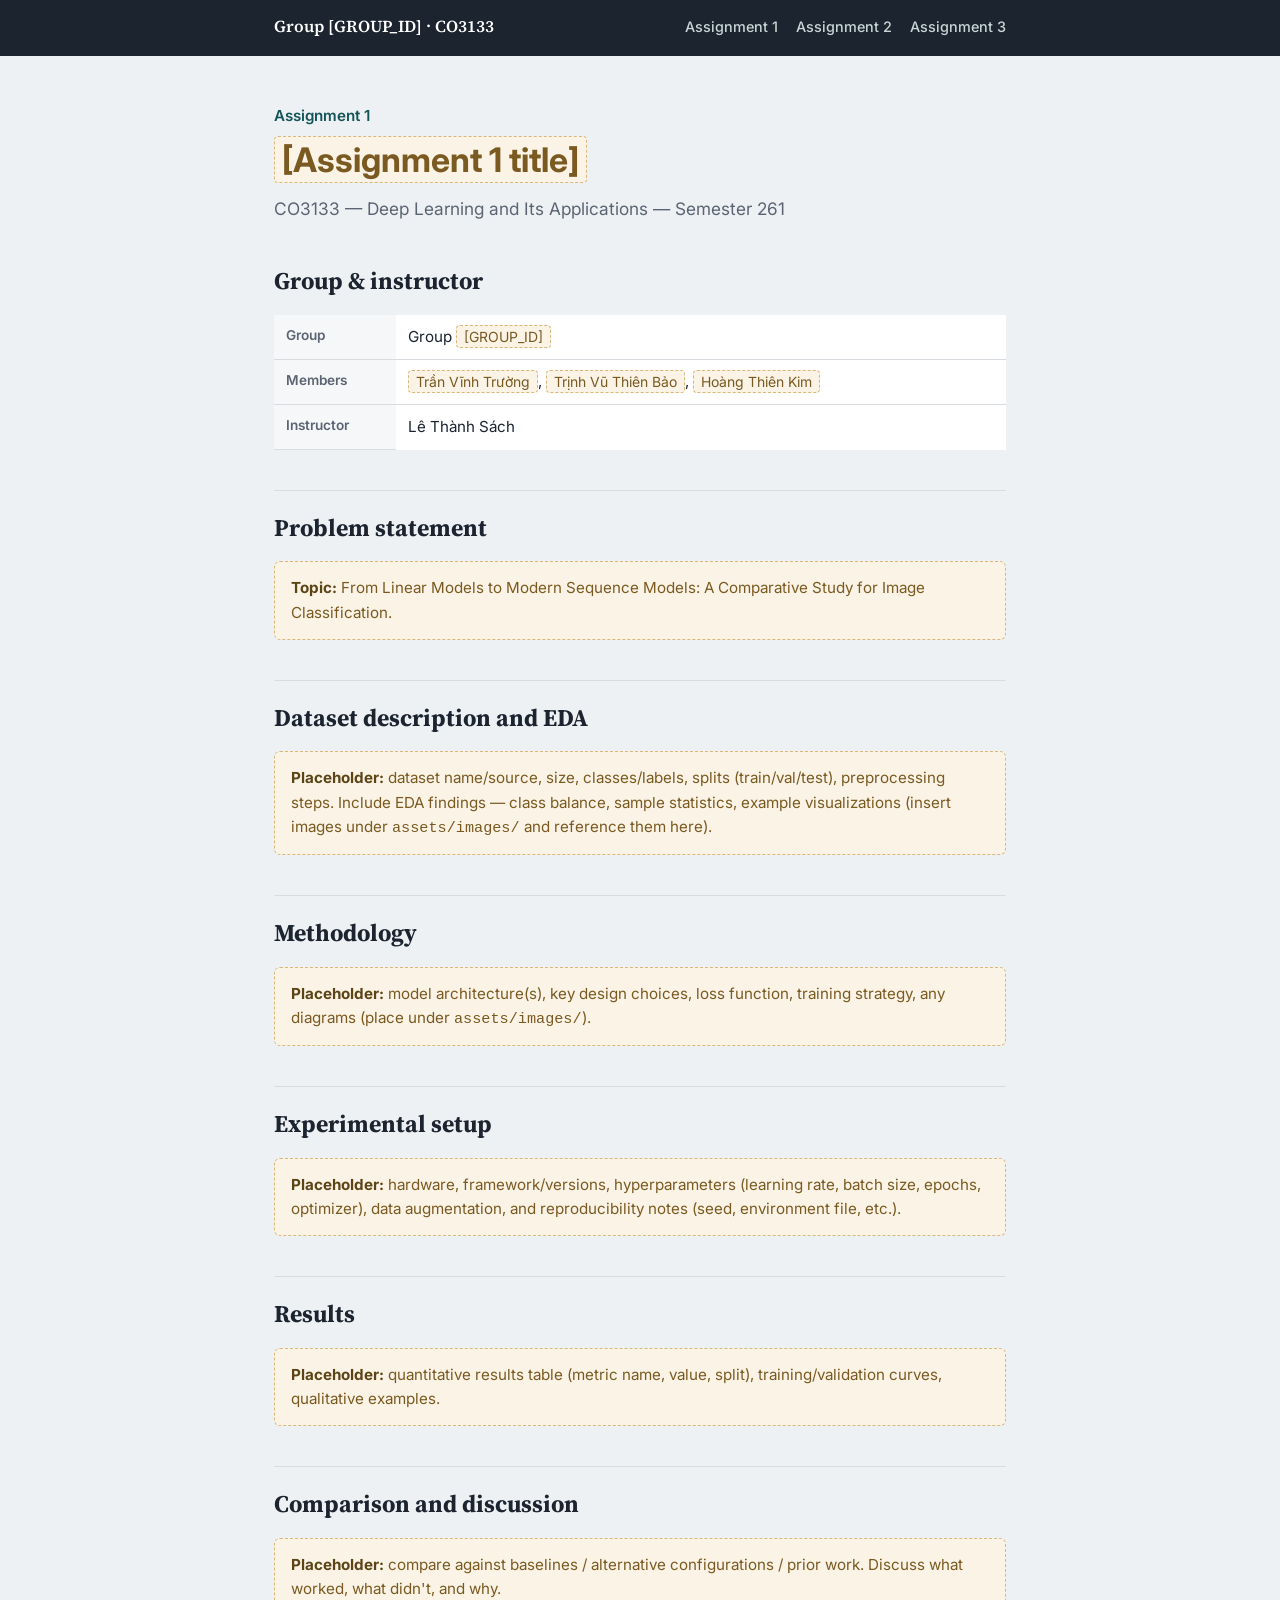
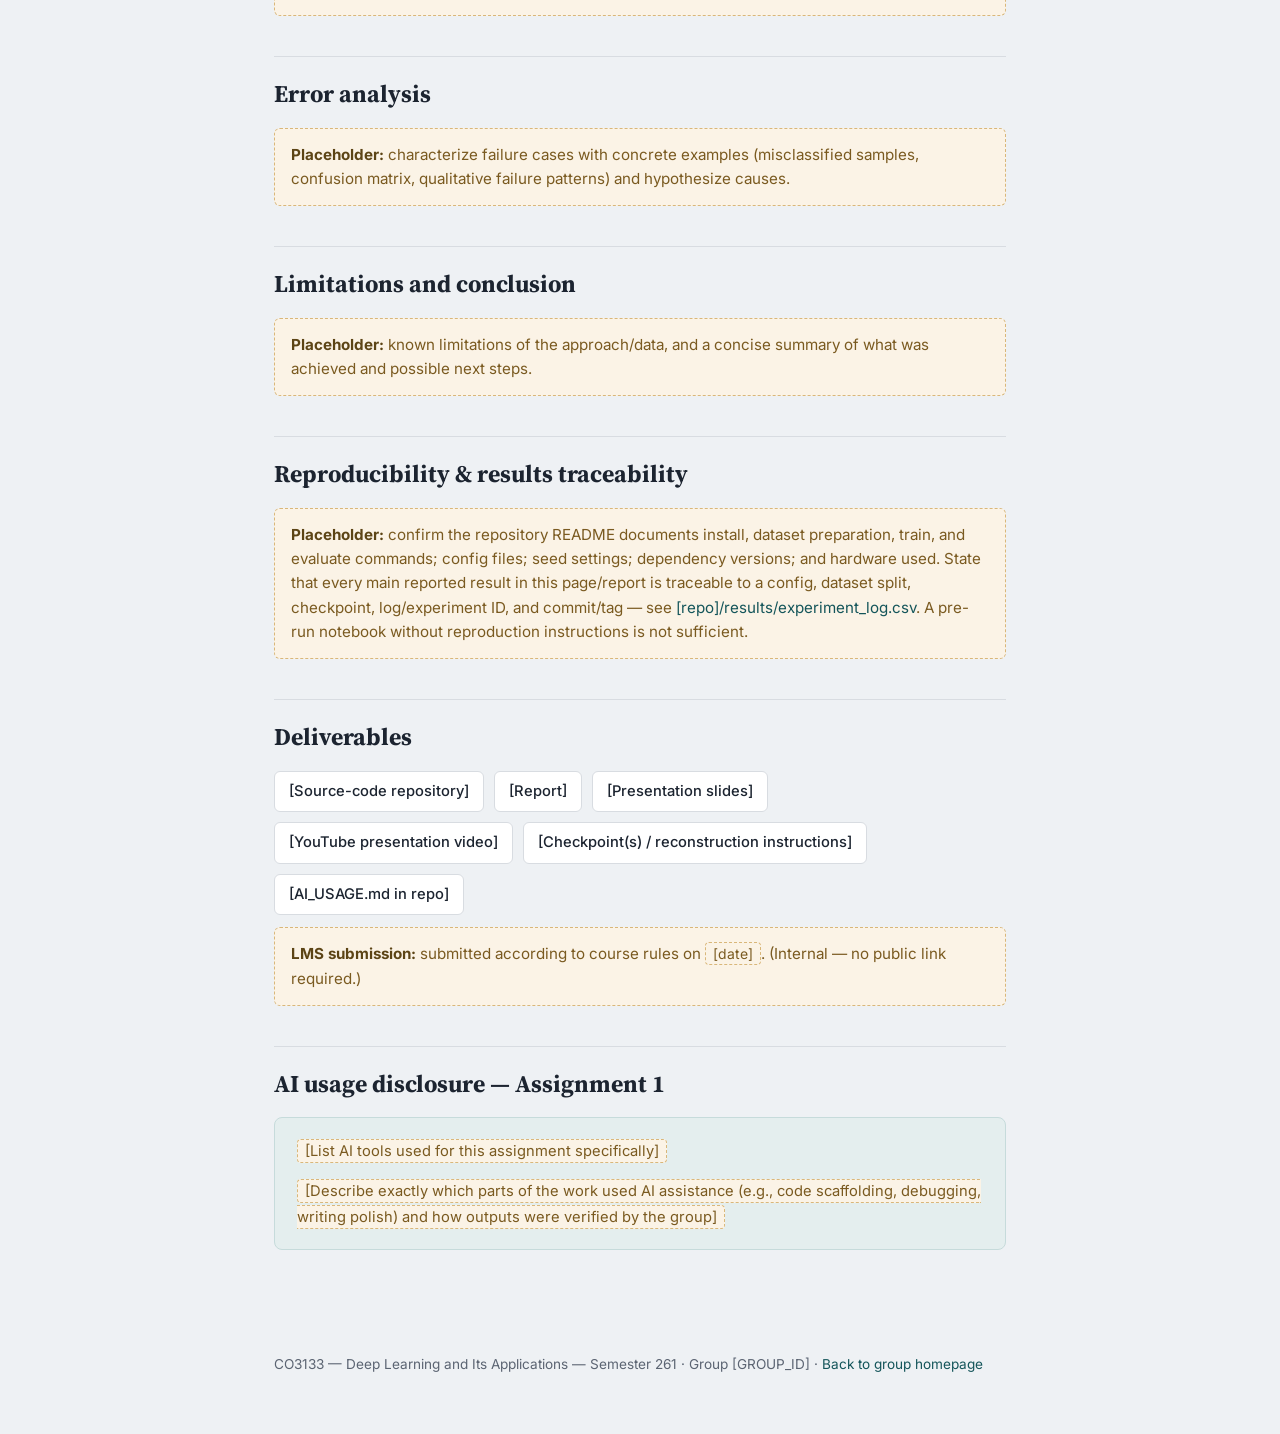
==== assignment1.html @ ea53630e "landing page initialization" ====
<!DOCTYPE html>
<html lang="en">
<head>
<meta charset="UTF-8">
<meta name="viewport" content="width=device-width, initial-scale=1.0">
<title>Assignment 1 — CO3133 — Group [GROUP_ID]</title>
<link rel="stylesheet" href="assets/css/style.css">
</head>
<body>

<div class="topbar">
  <div class="topbar-inner">
    <a class="brand" href="index.html">Group [GROUP_ID] · CO3133</a>
    <a href="assignment1.html">Assignment 1</a>
    <a href="assignment2.html">Assignment 2</a>
    <a href="assignment3.html">Assignment 3</a>
  </div>
</div>

<main>

  <header class="hero">
    <p class="kicker">Assignment 1</p>
    <h1><span class="ph">[Assignment 1 title]</span></h1>
    <p class="lede">
      CO3133 — Deep Learning and Its Applications — Semester 261
    </p>
  </header>

  <section class="block">
    <h2>Group &amp; instructor</h2>
    <table>
      <tbody>
        <tr><th>Group</th><td>Group <span class="ph">[GROUP_ID]</span></td></tr>
        <tr>
          <th>Members</th>
          <td>
            <span class="ph">Trần Vĩnh Trường</span>,
            <span class="ph">Trịnh Vũ Thiên Bảo</span>,
            <span class="ph">Hoàng Thiên Kim</span>
          </td>
        </tr>
        <tr><th>Instructor</th><td>Lê Thành Sách</td></tr>
      </tbody>
    </table>
  </section>

  <section class="block">
    <h2>Problem statement</h2>
    <p class="ph-block">
      <strong>Topic:</strong> From Linear Models to Modern Sequence Models: A Comparative Study for
Image Classification.
    </p>
  </section>

  <section class="block">
    <h2>Dataset description and EDA</h2>
    <p class="ph-block">
      <strong>Placeholder:</strong> dataset name/source, size, classes/labels, splits
      (train/val/test), preprocessing steps. Include EDA findings — class balance,
      sample statistics, example visualizations (insert images under
      <code>assets/images/</code> and reference them here).
    </p>
  </section>

  <section class="block">
    <h2>Methodology</h2>
    <p class="ph-block">
      <strong>Placeholder:</strong> model architecture(s), key design choices, loss function,
      training strategy, any diagrams (place under <code>assets/images/</code>).
    </p>
  </section>

  <section class="block">
    <h2>Experimental setup</h2>
    <p class="ph-block">
      <strong>Placeholder:</strong> hardware, framework/versions, hyperparameters
      (learning rate, batch size, epochs, optimizer), data augmentation, and
      reproducibility notes (seed, environment file, etc.).
    </p>
  </section>

  <section class="block">
    <h2>Results</h2>
    <p class="ph-block">
      <strong>Placeholder:</strong> quantitative results table (metric name, value, split),
      training/validation curves, qualitative examples.
    </p>
  </section>

  <section class="block">
    <h2>Comparison and discussion</h2>
    <p class="ph-block">
      <strong>Placeholder:</strong> compare against baselines / alternative configurations /
      prior work. Discuss what worked, what didn't, and why.
    </p>
  </section>

  <section class="block">
    <h2>Error analysis</h2>
    <p class="ph-block">
      <strong>Placeholder:</strong> characterize failure cases with concrete examples
      (misclassified samples, confusion matrix, qualitative failure patterns) and
      hypothesize causes.
    </p>
  </section>

  <section class="block">
    <h2>Limitations and conclusion</h2>
    <p class="ph-block">
      <strong>Placeholder:</strong> known limitations of the approach/data, and a concise
      summary of what was achieved and possible next steps.
    </p>
  </section>

  <section class="block">
    <h2>Reproducibility &amp; results traceability</h2>
    <p class="ph-block">
      <strong>Placeholder:</strong> confirm the repository README documents install,
      dataset preparation, train, and evaluate commands; config files; seed settings;
      dependency versions; and hardware used. State that every main reported result
      in this page/report is traceable to a config, dataset split, checkpoint,
      log/experiment ID, and commit/tag — see
      <a href="#" data-ph="true">[repo]/results/experiment_log.csv</a>.
      A pre-run notebook without reproduction instructions is not sufficient.
    </p>
  </section>

  <section class="block">
    <h2>Deliverables</h2>
    <div class="res-list">
      <a href="#" data-ph="true">[Source-code repository]</a>
      <a href="#" data-ph="true">[Report]</a>
      <a href="#" data-ph="true">[Presentation slides]</a>
      <a href="#" data-ph="true">[YouTube presentation video]</a>
      <a href="#" data-ph="true">[Checkpoint(s) / reconstruction instructions]</a>
      <a href="#" data-ph="true">[AI_USAGE.md in repo]</a>
    </div>
    <p class="ph-block" style="margin-top:12px;">
      <strong>LMS submission:</strong> submitted according to course rules on
      <span class="ph">[date]</span>. (Internal — no public link required.)
    </p>
  </section>

  <section class="block">
    <h2>AI usage disclosure — Assignment 1</h2>
    <div class="disclosure">
      <p><span class="ph">[List AI tools used for this assignment specifically]</span></p>
      <p style="margin-bottom:0;">
        <span class="ph">[Describe exactly which parts of the work used AI assistance
        (e.g., code scaffolding, debugging, writing polish) and how outputs were
        verified by the group]</span>
      </p>
    </div>
  </section>

</main>

<footer>
  CO3133 — Deep Learning and Its Applications — Semester 261 · Group [GROUP_ID] ·
  <a href="index.html">Back to group homepage</a>
</footer>

</body>
</html>
---- assets/css/style.css ----
/* =========================================================
   CO3133 — Deep Learning and Its Applications — Group Site
   Shared stylesheet
   ========================================================= */

@import url('https://fonts.googleapis.com/css2?family=Source+Serif+4:opsz,wght@8..60,400;8..60,600;8..60,700&family=Inter:wght@400;500;600&display=swap');

:root {
  --paper:    #EEF1F4;
  --panel:    #FFFFFF;
  --ink:      #1C2430;
  --muted:    #5B6472;
  --line:     #D8DCE1;
  --teal:     #14555A;
  --teal-dim: #E4EEEE;
  --warn-bg:  #FBF3E6;
  --warn-ink: #7A5A20;

  --serif: "Source Serif 4", Georgia, serif;
  --sans:  "Inter", -apple-system, BlinkMacSystemFont, "Segoe UI", sans-serif;

  --max-w: 780px;
}

* { box-sizing: border-box; }

html { scroll-behavior: smooth; }

body {
  margin: 0;
  background: var(--paper);
  color: var(--ink);
  font-family: var(--sans);
  font-size: 16px;
  line-height: 1.6;
  -webkit-font-smoothing: antialiased;
}

a { color: var(--teal); text-decoration: none; border-bottom: 1px solid transparent; }
a:hover { border-bottom-color: currentColor; }
a:focus-visible, button:focus-visible { outline: 2px solid var(--teal); outline-offset: 2px; }

/* ---------- top bar ---------- */
.topbar {
  background: var(--ink);
  color: #fff;
}
.topbar-inner {
  max-width: var(--max-w);
  margin: 0 auto;
  padding: 14px 24px;
  display: flex;
  align-items: baseline;
  gap: 18px;
  flex-wrap: wrap;
}
.topbar-inner a {
  color: #C9D6D6;
  font-size: 0.9rem;
  font-weight: 500;
}
.topbar-inner a.brand {
  color: #fff;
  font-family: var(--serif);
  font-size: 1.05rem;
  font-weight: 600;
  margin-right: auto;
}
.topbar-inner a:hover { color: #fff; }

/* ---------- shell ---------- */
main {
  max-width: var(--max-w);
  margin: 0 auto;
  padding: 48px 24px 80px;
}

header.hero {
  margin-bottom: 40px;
}
header.hero .kicker {
  font-family: var(--sans);
  font-weight: 600;
  color: var(--teal);
  font-size: 0.95rem;
  margin: 0 0 10px;
}
header.hero h1 {
  font-family: var(--serif);
  font-size: 2.3rem;
  line-height: 1.15;
  margin: 0 0 14px;
  max-width: 18ch;
}
header.hero p.lede {
  font-size: 1.08rem;
  color: var(--muted);
  max-width: 62ch;
  margin: 0;
}

h2 {
  font-family: var(--serif);
  font-size: 1.5rem;
  margin: 0 0 14px;
  padding-top: 6px;
  border-top: 1px solid var(--line);
  padding-top: 18px;
}
section.block { margin-top: 40px; }
section.block:first-of-type { margin-top: 0; }
section.block:first-of-type h2 { border-top: none; padding-top: 0; }

h3 {
  font-family: var(--sans);
  font-size: 1.02rem;
  font-weight: 600;
  margin: 22px 0 8px;
}

p { margin: 0 0 14px; }
ul, ol { margin: 0 0 14px; padding-left: 22px; }
li { margin-bottom: 4px; }

/* ---------- placeholder styling ---------- */
.ph {
  background: var(--warn-bg);
  color: var(--warn-ink);
  border: 1px dashed #D9B77A;
  border-radius: 4px;
  padding: 2px 7px;
  font-size: 0.92em;
  font-family: var(--sans);
}
.ph-block {
  background: var(--warn-bg);
  border: 1px dashed #D9B77A;
  border-radius: 6px;
  padding: 14px 16px;
  color: var(--warn-ink);
  font-size: 0.95rem;
}
.ph-block strong { color: #5C4415; }

/* ---------- cards / tables ---------- */
.panel {
  background: var(--panel);
  border: 1px solid var(--line);
  border-radius: 8px;
  padding: 22px 24px;
}

table {
  width: 100%;
  border-collapse: collapse;
  font-size: 0.95rem;
  background: var(--panel);
}
th, td {
  text-align: left;
  padding: 10px 12px;
  border-bottom: 1px solid var(--line);
  vertical-align: top;
}
th {
  font-family: var(--sans);
  font-weight: 600;
  color: var(--muted);
  font-size: 0.85rem;
  text-transform: none;
  background: #F5F7F8;
}
tr:last-child td { border-bottom: none; }

/* ---------- assignment index ---------- */
.index-list {
  list-style: none;
  margin: 0;
  padding: 0;
  display: grid;
  gap: 12px;
}
.index-list li {
  margin: 0;
}
.index-list > li {
  background: var(--panel);
  border: 1px solid var(--line);
  border-radius: 8px;
  overflow: hidden;
}
.index-card {
  display: flex;
  align-items: center;
  gap: 18px;
  padding: 16px 20px;
}
.index-card .num {
  font-family: var(--serif);
  font-size: 1.6rem;
  color: var(--teal);
  min-width: 1.4ch;
}
.index-card .txt { flex: 1; }
.index-card .txt .t { font-weight: 600; }
.index-card .txt .s { color: var(--muted); font-size: 0.9rem; }
.index-list .res-list {
  border-top: 1px solid var(--line);
  margin: 0;
  padding: 12px 20px !important;
  background: #FAFBFC;
}
.index-list .res-list a {
  background: var(--panel);
  font-size: 0.85rem;
  padding: 5px 10px;
}

/* ---------- link list (resources) ---------- */
.res-list {
  display: flex;
  flex-wrap: wrap;
  gap: 10px;
}
.res-list a {
  border: 1px solid var(--line);
  background: var(--panel);
  padding: 8px 14px;
  border-radius: 6px;
  font-size: 0.92rem;
  font-weight: 500;
  color: var(--ink);
}
.res-list a:hover { border-color: var(--teal); color: var(--teal); }

/* ---------- disclosure box ---------- */
.disclosure {
  background: var(--teal-dim);
  border: 1px solid #C6DBDB;
  border-radius: 8px;
  padding: 20px 22px;
}
.disclosure h3 { margin-top: 0; }

/* ---------- footer ---------- */
footer {
  max-width: var(--max-w);
  margin: 0 auto;
  padding: 24px 24px 60px;
  color: var(--muted);
  font-size: 0.85rem;
}

@media (max-width: 560px) {
  header.hero h1 { font-size: 1.85rem; }
  main { padding: 32px 18px 60px; }
}
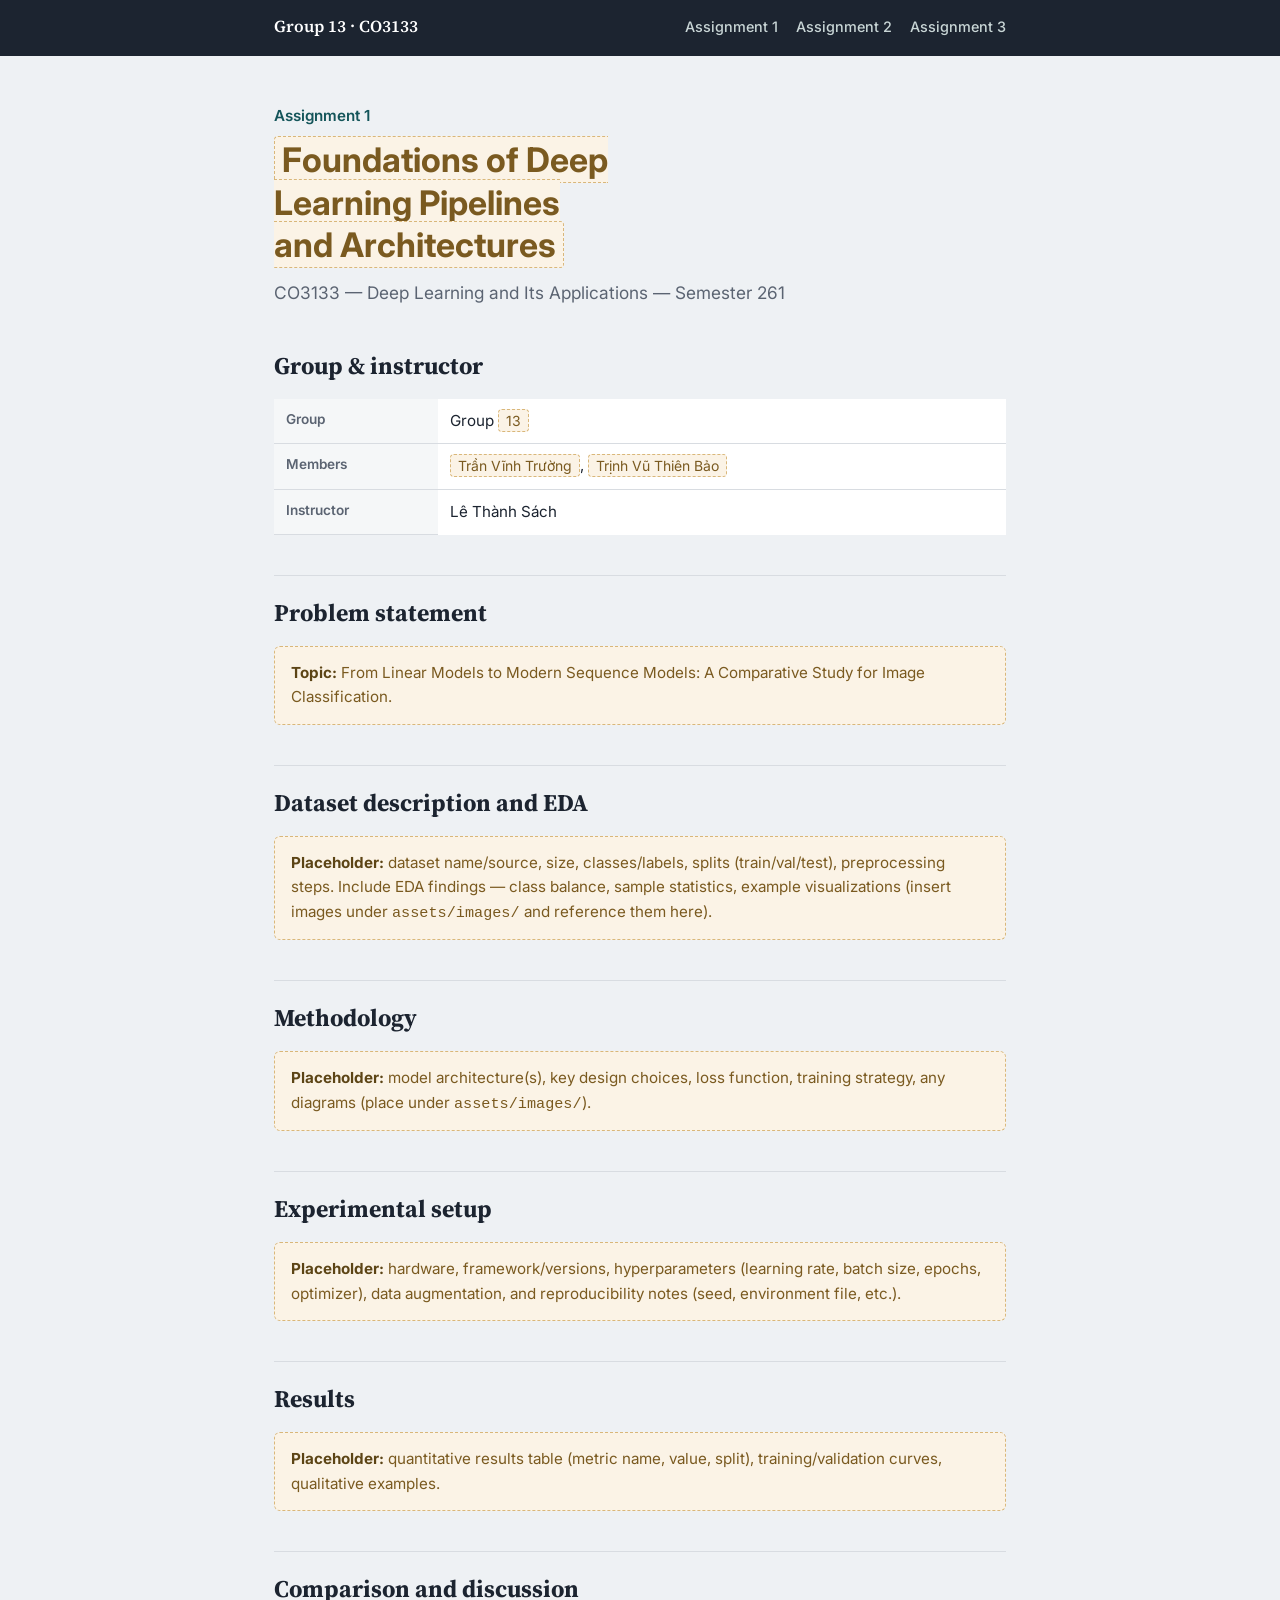
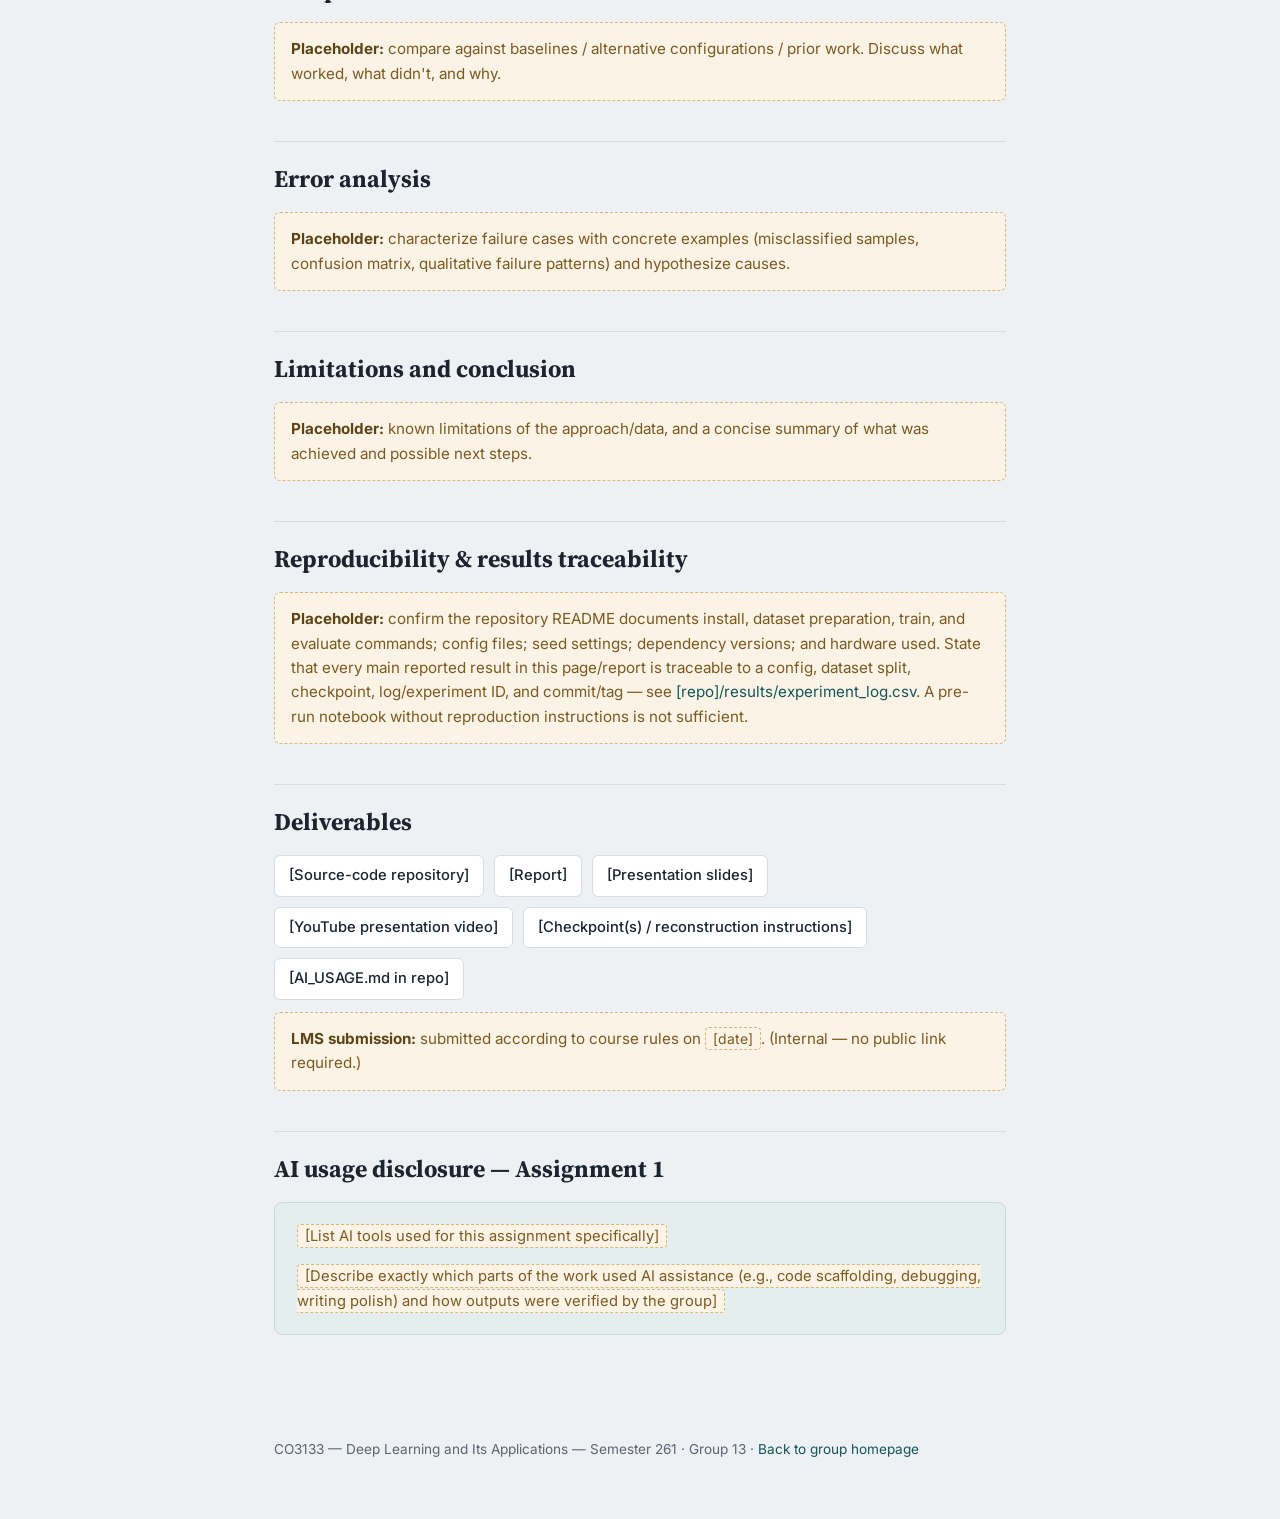
==== commit db01a4a9: "changes group info" ====
--- a/assignment1.html
+++ b/assignment1.html
@@ -3,14 +3,14 @@
 <head>
 <meta charset="UTF-8">
 <meta name="viewport" content="width=device-width, initial-scale=1.0">
-<title>Assignment 1 — CO3133 — Group [GROUP_ID]</title>
+<title>Assignment 1 — CO3133 — Group 13</title>
 <link rel="stylesheet" href="assets/css/style.css">
 </head>
 <body>
 
 <div class="topbar">
   <div class="topbar-inner">
-    <a class="brand" href="index.html">Group [GROUP_ID] · CO3133</a>
+    <a class="brand" href="index.html">Group 13 · CO3133</a>
     <a href="assignment1.html">Assignment 1</a>
     <a href="assignment2.html">Assignment 2</a>
     <a href="assignment3.html">Assignment 3</a>
@@ -21,7 +21,7 @@
 
   <header class="hero">
     <p class="kicker">Assignment 1</p>
-    <h1><span class="ph">[Assignment 1 title]</span></h1>
+    <h1><span class="ph">Foundations of Deep Learning Pipelines and Architectures</span></h1>
     <p class="lede">
       CO3133 — Deep Learning and Its Applications — Semester 261
     </p>
@@ -31,13 +31,12 @@
     <h2>Group &amp; instructor</h2>
     <table>
       <tbody>
-        <tr><th>Group</th><td>Group <span class="ph">[GROUP_ID]</span></td></tr>
+        <tr><th>Group</th><td>Group <span class="ph">13</span></td></tr>
         <tr>
           <th>Members</th>
           <td>
             <span class="ph">Trần Vĩnh Trường</span>,
-            <span class="ph">Trịnh Vũ Thiên Bảo</span>,
-            <span class="ph">Hoàng Thiên Kim</span>
+            <span class="ph">Trịnh Vũ Thiên Bảo</span>
           </td>
         </tr>
         <tr><th>Instructor</th><td>Lê Thành Sách</td></tr>
@@ -157,7 +156,7 @@
 </main>
 
 <footer>
-  CO3133 — Deep Learning and Its Applications — Semester 261 · Group [GROUP_ID] ·
+  CO3133 — Deep Learning and Its Applications — Semester 261 · Group 13 ·
   <a href="index.html">Back to group homepage</a>
 </footer>
 
